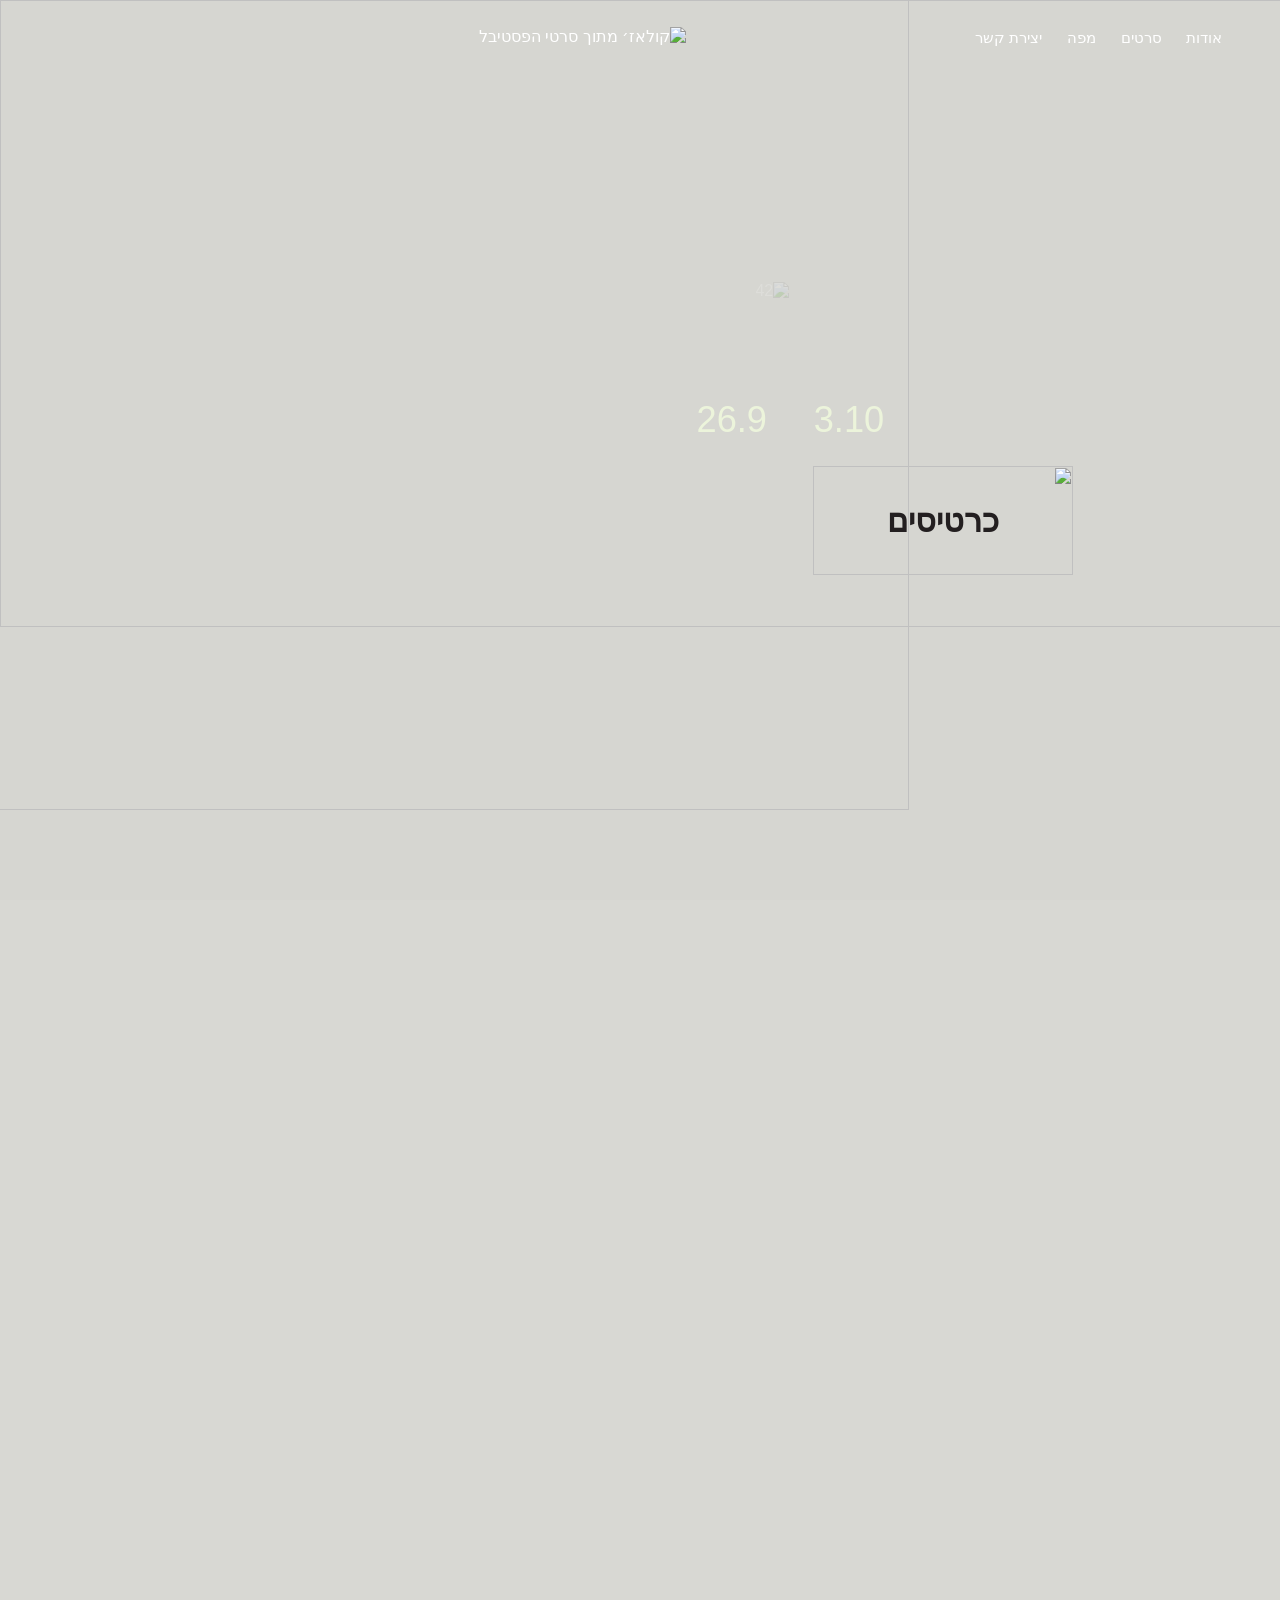
==== index.html @ 737dba03 "Add files via upload" ====
<!doctype html>
<html lang="he" dir="rtl">
  <head>
    <meta charset="UTF-8" />
    <meta name="viewport" content="width=device-width, initial-scale=1.0" />
    <meta name="description" content="פסטיבל הסרטים הבינלאומי חיפה" />
    <title>פסטיבל הסרטים הבינלאומי חיפה</title>
    <link rel="stylesheet" href="styles.css" />
  </head>
  <body>
    <main>
      <section class="hero" aria-label="פסטיבל הסרטים הבינלאומי חיפה">
        <div class="hero__canvas">
          <img class="hero__collage" src="assets/collage.png" alt="קולאז׳ מתוך סרטי הפסטיבל" />
          <img class="hero__paper" src="assets/paper-tear-grey.png" alt="" />
          <img class="hero__grey" src="assets/grey.png" alt="" />
          <img class="hero__grain" src="assets/torn-black.png" alt="" />

          <div class="story" data-scroll-story>
            <img class="story__tear" src="assets/side-texture.png" alt="" />
            <img class="story__tear story__tear--flipped" src="assets/side-texture.png" alt="" />
            <div class="story__copy">
              <p>
                פסטיבל הסרטים הבינלאומי בחיפה, שנוסד בשנת 1983, הוא הפסטיבל הראשון
                והגדול בישראל ואחד מאירועי התרבות המרכזיים בארץ, המתקים מדי שנה במהלך
                חג סוכות בעיר חיפה, במשך עשרה ימים מוקרנים מאות סרטים מחמשה אולמות
                מהבוקר ועד חצות, לצד הקרנות חוץ במוקדים שונים כמו סינמטק חיפה וגן האם
              </p>
              <p>
                הפסטיבל מושך כ־80,000 צופים באולמות ואלפים נוספים באירועים הפתוחים
                התוכנית האמנותית נבחרת בקפידה תוך דגש על איכות, גיוון ופלורליזם,
                כוללת סרטים זוכי פרסים מהעולם, לצד תחרויות, מפגשים מקצועיים וסדנאות
              </p>
            </div>

            <ul class="trailers__list" role="tablist">
              <li class="trailers__item trailers__item--active" data-movie="love" role="tab" aria-selected="true">
                Love | אהבה
              </li>
              <li class="trailers__item" data-movie="lurker" role="tab" aria-selected="false">
                Lurker | אורב
              </li>
              <li class="trailers__item" data-movie="choice" role="tab" aria-selected="false">
                No Other Choice | אין ברירה
              </li>
            </ul>
          </div>

          <div class="trailers__right" data-scroll-trailers-right>
            <div class="trailers__video-wrapper">
              <video class="trailers__video" autoplay loop muted playsinline src="assets/trailers/Love  Official US Trailer  Strand Releasing - Strand Releasing (1080p, h264).mp4"></video>
            </div>
            <div class="trailers__overlay">
              <!-- Future dates & theater metadata overlay will be added here -->
            </div>
          </div>

          <nav class="nav" aria-label="ניווט ראשי">
            <a href="#about">אודות</a>
            <a href="#films">סרטים</a>
            <a href="#map">מפה</a>
            <a href="#contact">יצירת קשר</a>
          </nav>

          <div class="festival-mark">
            <div class="festival-mark__header">
              <img
                class="festival-mark__logo"
                src="assets/logotype-animated000.gif"
                alt="Haifa International Film Festival"
              />
              <img
                class="festival-mark__42"
                src="assets/42.png"
                alt="42"
              />
              <div class="festival-mark__date" aria-label="26.9 עד 3.10">
                <span>26.9</span>
                <img src="assets/date-line.svg" alt="" />
                <span>3.10</span>
              </div>
            </div>
            <a class="tickets" href="#tickets" aria-label="לרכישת כרטיסים">
              <img class="tickets__shape tickets__shape--default" src="assets/ticket-shape.svg" alt="" />
              <img class="tickets__shape tickets__shape--hover" src="assets/ticket-hover.svg" alt="" />
              <span>כרטיסים</span>
            </a>
          </div>
        </div>
      </section>
    </main>
    <script src="script.js"></script>
  </body>
</html>
---- styles.css ----
@font-face {
  font-family: "Ploni";
  src: url("fonts/ploni/ploni-regular-aaa.otf") format("opentype");
  font-style: normal;
  font-weight: 400;
  font-display: swap;
}

@font-face {
  font-family: "Ploni";
  src: url("fonts/ploni/ploni-demibold-aaa.otf") format("opentype");
  font-style: normal;
  font-weight: 600;
  font-display: swap;
}

@font-face {
  font-family: "Index";
  src: url("fonts/index-demibold-aaa.otf") format("opentype");
  font-style: normal;
  font-weight: 600;
  font-display: swap;
}

:root {
  --ink: #101010;
  --cream: #ecf4db;
  --paper: #d8d8d3;
}

* {
  box-sizing: border-box;
}

html {
  scroll-behavior: smooth;
}

body {
  margin: 0;
  background: var(--paper);
  color: white;
  font-family: "Ploni", Arial, sans-serif;
}

a {
  color: inherit;
  text-decoration: none;
}

.hero {
  height: 340vh;
  position: relative;
}

.hero__canvas {
  position: sticky;
  top: 0;
  height: 100vh;
  min-height: 640px;
  overflow: hidden;
  background: #d6d6d1;
  isolation: isolate;
}

.hero__collage,
.hero__paper,
.hero__grey,
.hero__grain,
.story__tear {
  position: absolute;
  pointer-events: none;
  user-select: none;
}

.hero__collage {
  z-index: -5;
  width: min(54vw, 736px);
  height: min(54vw, 731px);
  object-fit: cover;
  left: -0.4vw;
  top: 3vh;
  transform: translate3d(
      calc(
        var(--tear-progress, 0) * -11vw +
          var(--settle-progress, 0) * -2vw +
          var(--mouse-x, 0) * -1.5vw
      ),
      calc(
        var(--tear-progress, 0) * 5.5vh +
          var(--settle-progress, 0) * 1vh +
          var(--mouse-y, 0) * -1.5vh
      ),
      0
    )
    rotate(calc(var(--tear-progress, 0) * -0.7deg))
    scale(
      calc(
        1 + var(--tear-progress, 0) * 0.045 -
          var(--settle-progress, 0) * 0.012
      )
    );
  transform-origin: 44% 50%;
  will-change: transform;
}

.hero__paper {
  z-index: -4;
  width: 100vw;
  height: 100vh;
  object-fit: cover;
  left: -29vw;
  top: -10vh;
  transform: translate3d(
      calc(
        var(--tear-progress, 0) * 11vw +
          var(--settle-progress, 0) * 2vw +
          var(--mouse-x, 0) * 1.0vw
      ),
      calc(
        var(--tear-progress, 0) * -4vh +
          var(--settle-progress, 0) * -0.6vh +
          var(--mouse-y, 0) * 1.0vh
      ),
      0
    )
    rotate(calc(var(--tear-progress, 0) * 0.35deg));
  transform-origin: 36% 48%;
  will-change: transform;
}

.hero__grey {
  z-index: 2;
  width: 112vw;
  height: 49vw;
  min-height: 68vh;
  object-fit: cover;
  inset: 0 auto auto 0;
  transform: translate3d(
    calc(var(--tear-progress, 0) * -6vw + var(--mouse-x, 0) * 0.6vw),
    calc(var(--tear-progress, 0) * -1.8vh + var(--mouse-y, 0) * 0.6vh),
    0
  );
  will-change: transform;
}

.hero__grain {
  z-index: 10;
  width: 106vw;
  height: 106vh;
  inset: -3vh -3vw;
  object-fit: cover;
  mix-blend-mode: multiply;
  transform: translate3d(
      calc(var(--tear-progress, 0) * 0.2vw + var(--mouse-x, 0) * -0.1vw),
      calc(var(--tear-progress, 0) * -0.3vh + var(--mouse-y, 0) * -0.1vh),
      0
    )
    scale(calc(1.012 + var(--tear-progress, 0) * 0.006));
  transform-origin: center;
  will-change: transform;
}

.story {
  --tear-progress: 0;
  --settle-progress: 0;
  --copy-progress: 0;
  --tear-extra-x: -18.5vw;
  position: absolute;
  inset: 0;
  z-index: 1;
  isolation: isolate;
  transform: translate3d(
      calc(
        var(--tear-progress) * -26vw +
          var(--settle-progress) * -4vw +
          var(--mouse-x, 0) * 0.4vw
      ),
      calc(
        var(--tear-progress) * 1.1vh -
          var(--settle-progress) * 0.55vh +
          var(--mouse-y, 0) * 0.4vh
      ),
      0
    )
    rotate(
      calc(
        var(--tear-progress) * -1.8deg +
          var(--settle-progress) * 1.2deg
      )
    )
    scale(
      calc(
        1 + var(--tear-progress) * 0.03 -
          var(--settle-progress) * 0.025
      )
    );
  transform-origin: 72% 48%;
  will-change: transform;
}

.story__tear {
  z-index: -1;
  width: 250vw;
  height: max(105vh, 1517px);
  object-fit: cover;
  object-position: left center;
  left: -92.22vw;
  top: -3vh;
  filter: drop-shadow(-10px 0px 15px rgba(0, 0, 0, 0.35));
  transform: translate3d(
    calc(
      var(--tear-progress, 0) * var(--tear-extra-x, 0vw) +
      var(--trailers-progress, 0) * -150vw
    ),
    0,
    0
  );
  will-change: transform;
}

.story__copy {
  position: absolute;
  width: min(28vw, 399px);
  top: 50%;
  right: 38vw;
  color: var(--cream);
  font-size: clamp(15px, 1.38vw, 20px);
  line-height: 1.48;
  text-align: right;
  text-wrap: pretty;
  opacity: var(--copy-progress, 0);
  filter: blur(calc((1 - var(--copy-progress, 0)) * 3px));
  transform: 
    translate3d(
      calc((1 - var(--copy-progress, 0)) * 15vw + var(--trailers-progress, 0) * -150vw),
      calc(-42% - var(--tear-progress, 0) * 1.1vh + var(--settle-progress, 0) * 0.55vh - var(--mouse-y, 0) * 0.4vh),
      0
    )
    rotate(calc(var(--tear-progress, 0) * 1.8deg - var(--settle-progress, 0) * 1.2deg))
    scale(calc(1 / (1 + var(--tear-progress, 0) * 0.03 - var(--settle-progress, 0) * 0.025)));
  will-change: transform, opacity, filter;
}

.story__copy p {
  margin: 0 0 1.1em;
}

.nav {
  position: absolute;
  z-index: 3;
  display: flex;
  gap: 1.55rem;
  top: 3.2vh;
  right: 4.5vw;
  font-size: clamp(14px, 1.2vw, 18px);
  font-weight: 400;
}

.nav a {
  position: relative;
  transition: color 220ms ease;
}

.nav a::after {
  content: "";
  position: absolute;
  right: 0;
  bottom: -0.25rem;
  width: 0;
  height: 1px;
  background: currentColor;
  transition: width 180ms ease;
}

.nav a:hover,
.nav a:focus-visible {
  color: #dbdc30;
}

.nav a:hover::after,
.nav a:focus-visible::after {
  width: 100%;
}

.festival-mark {
  position: absolute;
  z-index: 4;
  top: 263px;
  right: max(5.75vw, calc((100vw - 1440px) / 2 + 83px));
  width: min(41.21vw, 593.371px);
  opacity: calc(1 - var(--logo-progress, 0));
  filter: blur(calc(var(--logo-progress, 0) * 3px));
  transform: translate3d(
      calc(var(--logo-progress, 0) * -10vw),
      0,
      0
    );
  will-change: opacity, filter, transform;
}

.festival-mark__header {
  position: relative;
  width: 100%;
  height: 183.192px;
}

.festival-mark__logo {
  position: absolute;
  display: block;
  width: 129.32%;
  height: auto;
  aspect-ratio: 1361 / 596;
  left: -15.67%;
  top: -47.49%;
  clip-path: inset(0 0 0 29.5%);
}

.festival-mark__42 {
  position: absolute;
  display: block;
  width: 20.22%;
  aspect-ratio: 120 / 105;
  height: auto;
  left: 0.67%;
  top: 10.37%;
  z-index: 5;
  opacity: 0;
  will-change: opacity;
}

.festival-mark__date {
  position: absolute;
  top: 130px;
  left: 3.32%;
  width: 180.702px;
  height: 53.192px;
  display: flex;
  direction: ltr;
  align-items: center;
  justify-content: space-between;
  color: var(--cream);
  font-family: "Ploni", Arial, sans-serif;
  font-size: 36.216px;
  font-weight: 400;
  line-height: normal;
}

.festival-mark__date img {
  display: block;
  width: 46.779px;
  height: 4px;
  object-fit: fill;
}

.tickets {
  position: relative;
  width: 260px;
  height: 109px;
  margin: 20px auto 0;
  display: grid;
  place-items: center;
  color: #231f20;
  font-family: "Index", Arial, sans-serif;
  font-size: 32px;
  font-weight: 600;
  line-height: normal;
  overflow: hidden;
  transform-origin: 48% 55%;
  transition: transform 180ms cubic-bezier(0.2, 0.8, 0.2, 1);
}

.tickets__shape {
  position: absolute;
  width: 100%;
  height: 100%;
  inset: 0;
  transition: opacity 160ms ease;
}

.tickets__shape--hover {
  opacity: 0;
}

.tickets:hover .tickets__shape--default,
.tickets:focus-visible .tickets__shape--default {
  opacity: 0;
}

.tickets:hover .tickets__shape--hover,
.tickets:focus-visible .tickets__shape--hover {
  opacity: 1;
}

.tickets:hover,
.tickets:focus-visible {
  transform: translateY(-3px) rotate(-1.25deg) scale(1.025);
}

.tickets:active {
  transform: translateY(-1px) rotate(-0.45deg) scale(0.99);
}

.tickets span {
  position: relative;
  z-index: 1;
}

/* Movie Trailers Flipped Torn Paper Edge */
.story__tear--flipped {
  position: absolute;
  z-index: -1;
  width: 400vw;
  height: max(105vh, 1517px);
  object-fit: cover;
  object-position: left center;
  left: -101vw;
  top: -3vh;
  filter: drop-shadow(10px 0px 15px rgba(0, 0, 0, 0.35));
  transform: translate3d(
    calc((1 - var(--trailers-progress, 0)) * 52vw),
    0,
    0
  ) scaleX(-1);
  opacity: calc(clamp(0, var(--trailers-progress, 0) * 1000, 1));
  will-change: transform, opacity;
  pointer-events: none;
}

.trailers__list {
  position: absolute;
  top: 50%;
  left: 30vw;
  width: 50vw;
  list-style: none;
  margin: 0;
  padding: 0;
  display: flex;
  flex-direction: row;
  gap: 2.5rem;
  align-items: center;
  justify-content: center;
  z-index: 2;
  opacity: 0;
  pointer-events: none;
  transition: opacity 300ms ease;
  transform: translate3d(calc((1 - var(--trailers-progress, 0)) * 52vw), -50%, 0);
  will-change: transform, opacity;
}

.trailers__list--active {
  opacity: 1;
  pointer-events: auto;
}

.trailers__item {
  font-size: clamp(16px, 1.8vw, 24px);
  font-weight: 400;
  color: rgba(236, 244, 219, 0.4);
  cursor: pointer;
  transition: color 220ms ease, transform 220ms ease;
  white-space: nowrap;
}

.trailers__item:hover {
  color: #dbdc30;
  transform: translateY(-2px);
}

.trailers__item--active {
  color: #dbdc30;
  font-weight: 600;
  transform: translateY(-2px) scale(1.05);
}

/* Movie Trailers Right Panel (Video) */
.trailers__right {
  position: absolute;
  top: 0;
  right: 0;
  width: 50vw;
  height: 100vh;
  z-index: 0;
  background: #000;
  overflow: hidden;
  opacity: var(--trailers-progress, 0);
  will-change: opacity;
}

.trailers__video-wrapper {
  width: 100%;
  height: 100%;
  background: #000;
  position: relative;
  overflow: hidden;
}

.trailers__video {
  width: 100%;
  height: 135%;
  object-fit: cover;
  position: absolute;
  top: 50%;
  left: 50%;
  transform: translate(-50%, -50%);
  opacity: 0;
  transition: opacity 250ms ease;
}

.trailers__video--active {
  opacity: 1;
}

.trailers__overlay {
  position: absolute;
  inset: 0;
  pointer-events: none;
  z-index: 3;
}

@media (max-width: 800px) {
  .hero {
    height: 280vh;
  }

  .hero__collage {
    width: 88vw;
    height: 88vw;
    left: -23vw;
    top: 10vh;
  }

  .hero__paper {
    width: 165vw;
    left: -74vw;
  }

  .story {
    --tear-extra-x: -23.5vw;
    transform: translate3d(
        calc(
          var(--tear-progress) * -50vw +
            var(--settle-progress) * -5vw
        ),
        calc(
          var(--tear-progress) * 0.7vh -
            var(--settle-progress) * 0.3vh
        ),
        0
      )
      rotate(
        calc(
          var(--tear-progress) * -1.2deg +
            var(--settle-progress) * 0.8deg
        )
      )
      scale(
        calc(
          1 + var(--tear-progress) * 0.02 -
            var(--settle-progress) * 0.015
        )
      );
  }

  .story__tear {
    width: 310vw;
    left: -96vw;
    filter: drop-shadow(-10px 0px 15px rgba(0, 0, 0, 0.35));
  }

  .story__copy {
    width: 82vw;
    right: 10vw;
    top: 50%;
    font-size: 15px;
    line-height: 1.42;
    opacity: var(--copy-progress, 0);
    transform: 
      translate3d(
        calc((1 - var(--copy-progress, 0)) * 25vw + var(--trailers-progress, 0) * -150vw),
        calc(-40% - var(--tear-progress, 0) * 0.7vh + var(--settle-progress, 0) * 0.3vh),
        0
      )
      rotate(calc(var(--tear-progress, 0) * 1.2deg - var(--settle-progress, 0) * 0.8deg))
      scale(calc(1 / (1 + var(--tear-progress, 0) * 0.02 - var(--settle-progress, 0) * 0.015)));
  }

  .festival-mark {
    top: 22vh;
    right: 7vw;
    width: 86vw;
  }

  .festival-mark__header {
    height: calc(86vw * 0.30875);
  }


  .festival-mark__date {
    top: calc(86vw * 0.21908);
    width: calc(86vw * 0.30455);
    height: calc(86vw * 0.08964);
    font-size: calc(86vw * 0.06104);
  }

  .festival-mark__date img {
    width: calc(86vw * 0.07884);
  }

  .nav {
    width: 100%;
    right: 0;
    padding: 0 6vw;
    justify-content: space-between;
    gap: 0;
    font-size: 13px;
  }

  .tickets {
    width: 210px;
    height: 88px;
    font-size: 25px;
  }

  /* Movie Trailers Mobile Overrides */
  .trailers__list {
    left: 0;
    top: auto;
    bottom: 8vh;
    width: 100vw;
    gap: 1.5rem;
    flex-direction: row;
    align-items: center;
    justify-content: center;
    transform: none;
  }

  .trailers__item {
    font-size: 18px;
  }

  .trailers__right {
    width: 100vw;
    height: 60vh;
    top: 0;
    right: 0;
  }

  .story::after {
    content: "";
    position: absolute;
    bottom: 0;
    left: 0;
    width: 100%;
    height: 40vh;
    background: #101010;
    z-index: -2;
    opacity: var(--trailers-progress, 0);
    transition: opacity 300ms ease;
    pointer-events: none;
  }

  .story__tear--flipped {
    left: -101vw;
    width: 400vw;
    transform: translate3d(
      calc((1 - var(--trailers-progress, 0)) * 169vw - var(--trailers-progress, 0) * 200vw),
      0,
      0
    ) scaleX(-1);
  }
}

@media (prefers-reduced-motion: reduce) {
  html {
    scroll-behavior: auto;
  }

  .story {
    transform: none;
  }

  .hero__collage,
  .hero__paper,
  .hero__grey,
  .hero__grain,
  .story__copy,
  .tickets,
  .festival-mark {
    transform: none;
    filter: none;
  }
}
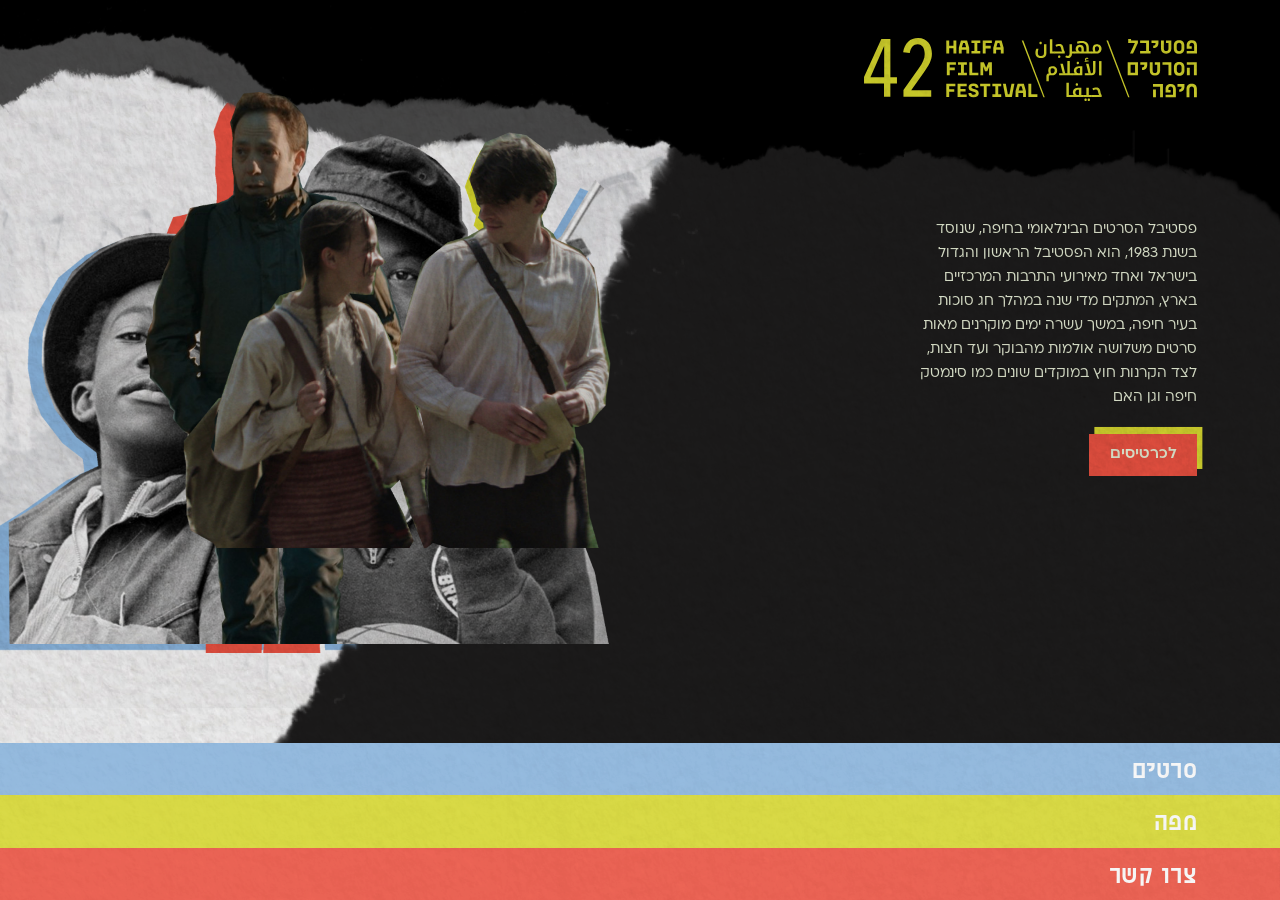
==== commit 3e477222: "Haifa Film Festival 42 — single-page festival site RTL Hebrew concept site built as live HTML text p" ====
--- a/index.html
+++ b/index.html
@@ -1,94 +1,197 @@
 <!doctype html>
 <html lang="he" dir="rtl">
-  <head>
-    <meta charset="UTF-8" />
-    <meta name="viewport" content="width=device-width, initial-scale=1.0" />
-    <meta name="description" content="פסטיבל הסרטים הבינלאומי חיפה" />
-    <title>פסטיבל הסרטים הבינלאומי חיפה</title>
-    <link rel="stylesheet" href="styles.css" />
-  </head>
-  <body>
-    <main>
-      <section class="hero" aria-label="פסטיבל הסרטים הבינלאומי חיפה">
-        <div class="hero__canvas">
-          <img class="hero__collage" src="assets/collage.png" alt="קולאז׳ מתוך סרטי הפסטיבל" />
-          <img class="hero__paper" src="assets/paper-tear-grey.png" alt="" />
-          <img class="hero__grey" src="assets/grey.png" alt="" />
-          <img class="hero__grain" src="assets/torn-black.png" alt="" />
+<head>
+  <meta charset="UTF-8" />
+  <meta name="viewport" content="width=device-width, initial-scale=1.0" />
+  <title>פסטיבל הסרטים הבינלאומי בחיפה ה־42</title>
+  <link rel="preconnect" href="https://fonts.googleapis.com" />
+  <link rel="preconnect" href="https://fonts.gstatic.com" crossorigin />
+  <link href="https://fonts.googleapis.com/css2?family=Heebo:wght@400;500;700;800;900&display=swap" rel="stylesheet" />
+  <link rel="stylesheet" href="./style.css" />
+</head>
+<body>
 
-          <div class="story" data-scroll-story>
-            <img class="story__tear" src="assets/side-texture.png" alt="" />
-            <img class="story__tear story__tear--flipped" src="assets/side-texture.png" alt="" />
-            <div class="story__copy">
-              <p>
-                פסטיבל הסרטים הבינלאומי בחיפה, שנוסד בשנת 1983, הוא הפסטיבל הראשון
-                והגדול בישראל ואחד מאירועי התרבות המרכזיים בארץ, המתקים מדי שנה במהלך
-                חג סוכות בעיר חיפה, במשך עשרה ימים מוקרנים מאות סרטים מחמשה אולמות
-                מהבוקר ועד חצות, לצד הקרנות חוץ במוקדים שונים כמו סינמטק חיפה וגן האם
-              </p>
-              <p>
-                הפסטיבל מושך כ־80,000 צופים באולמות ואלפים נוספים באירועים הפתוחים
-                התוכנית האמנותית נבחרת בקפידה תוך דגש על איכות, גיוון ופלורליזם,
-                כוללת סרטים זוכי פרסים מהעולם, לצד תחרויות, מפגשים מקצועיים וסדנאות
-              </p>
+<!-- ONE page · ONE hero · ONE accordion. The four Figma frames are the
+     states of this single page (closed / map / movies / contact). -->
+<div class="festival">
+
+  <!-- ══ SHARED HERO ════════════════════════════════════════════════ -->
+  <header class="hero">
+    <!-- artwork layers (separate image assets, positioned per Figma) -->
+    <div class="hero-photo hero-photo--one">
+      <img class="layer layer--hero-bg" src="./assets/hero%20photos/1/background.png" alt="" draggable="false" />
+      <span class="layer layer--hero-border layer--hero-border-blue" aria-hidden="true"></span>
+      <img class="layer layer--hero-p2" src="./assets/hero%20photos/1/person2.png" alt="" draggable="false" />
+      <img class="layer layer--hero-p1" src="./assets/hero%20photos/1/person1.png" alt="" draggable="false" />
+    </div>
+    <div class="hero-photo hero-photo--two">
+      <img class="layer layer--hero-bg" src="./assets/hero%20photos/2/background.png" alt="" draggable="false" />
+      <img class="layer layer--hero-border" src="./assets/hero%20photos/2/border.png" alt="" draggable="false" />
+      <img class="layer layer--hero-p1" src="./assets/hero%20photos/2/person.png" alt="" draggable="false" />
+    </div>
+    <div class="hero-photo hero-photo--three">
+      <img class="layer layer--hero-bg" src="./assets/hero%20photos/3/background.png" alt="" draggable="false" />
+      <img class="layer layer--hero-border" src="./assets/hero%20photos/3/border-boy.png" alt="" draggable="false" />
+      <img class="layer layer--hero-border" src="./assets/hero%20photos/3/border-girl.png" alt="" draggable="false" />
+      <img class="layer layer--hero-p2" src="./assets/hero%20photos/3/boy.png" alt="" draggable="false" />
+      <img class="layer layer--hero-p1" src="./assets/hero%20photos/3/girl.png" alt="" draggable="false" />
+    </div>
+    <img class="layer layer--side"    src="./new%20assets/hero-text-background.png"  alt="" draggable="false" />
+    <img class="layer layer--medium"  src="./new%20assets/hero-header-dark-grey.png" alt="" draggable="false" />
+    <img class="layer layer--grey"    src="./new%20assets/hero-header-grey.png"      alt="" draggable="false" />
+    <img class="layer layer--grey2"   src="./new%20assets/hero-header-grey.png"      alt="" draggable="false" />
+    <img class="layer layer--black"   src="./new%20assets/hero-header-black.png"     alt="" draggable="false" />
+    <img class="layer layer--texture" src="./assets/hero%20photos/1/texture.jpg" alt="" draggable="false" />
+
+    <!-- logo + festival dates (live text) -->
+    <div class="logo">
+      <img class="logo__mark" src="./img/SVG/logo_1.svg"
+           alt="פסטיבל הסרטים הבינלאומי בחיפה · مهرجان الأفلام · Haifa Film Festival" draggable="false" />
+      <p class="logo__dates"><span>26.9</span><i class="dash" aria-hidden="true"></i><span>3.10</span></p>
+    </div>
+
+    <!-- intro paragraph (live text) -->
+    <div class="intro" dir="rtl">
+      <p>פסטיבל הסרטים הבינלאומי בחיפה, שנוסד בשנת 1983, הוא הפסטיבל הראשון והגדול בישראל ואחד מאירועי התרבות המרכזיים בארץ, המתקים מדי שנה במהלך חג סוכות בעיר חיפה, במשך עשרה ימים מוקרנים מאות סרטים משלושה אולמות מהבוקר ועד חצות, לצד הקרנות חוץ במוקדים שונים כמו סינמטק חיפה וגן האם</p>
+      <button class="cform__send hero-ticket" type="button" data-open-section="contact">לכרטיסים</button>
+    </div>
+  </header>
+
+  <!-- ══ ACCORDION ══════════════════════════════════════════════════ -->
+  <div class="accordion">
+
+    <!-- ── Movies ──────────────────────────────────────────── -->
+    <section class="acc" data-section="movies">
+      <h2 class="acc__heading">
+        <button class="bar bar--movies" type="button" aria-expanded="false" aria-controls="panel-movies">סרטים</button>
+      </h2>
+      <div class="acc__panelwrap" id="panel-movies" role="region" aria-label="סרטים">
+        <div class="acc__panelinner">
+          <div class="stage stage--movies" data-movie="armand">
+            <!-- left-side video frame -->
+            <div class="movie__video-wrap">
+              <iframe class="movie-still" src="https://www.youtube.com/embed/xy_bOwqSX6w?autoplay=1&mute=1&controls=0&disablekb=1&fs=0&iv_load_policy=3&cc_load_policy=0&rel=0&playsinline=1&enablejsapi=1&modestbranding=1" title="Armand trailer" allow="autoplay; encrypted-media" referrerpolicy="strict-origin-when-cross-origin"></iframe>
+            </div>
+            <button class="sound-toggle is-muted" type="button" aria-label="הפעל קול" aria-pressed="false">
+              <svg viewBox="0 0 24 24" aria-hidden="true">
+                <path d="M4 9v6h4l5 4V5L8 9H4Z"></path>
+                <path d="M16 9.5c1.1 1.3 1.1 3.7 0 5"></path>
+                <path d="M18.5 7c2.1 2.8 2.1 7.2 0 10"></path>
+                <line class="sound-toggle__slash" x1="4" y1="4" x2="20" y2="20"></line>
+              </svg>
+            </button>
+            <!-- torn-paper black: solid left, organic torn right edge (panel-sized asset) -->
+            <img class="movie-paper" src="./new%20assets/hero-text-background.png" alt="" draggable="false" />
+
+            <!-- right-side content block -->
+            <div class="movie__content-wrap" dir="rtl">
+              <div class="movie__header">
+                <div class="movie__title-group">
+                  <p class="movie__title-he">ארמנד</p>
+                  <svg class="m-slash" viewBox="0 0 33.77 83.58" aria-hidden="true">
+                    <polygon fill="currentColor" points="0 0 31.89 83.58 33.77 83.58 2.05 0 0 0"></polygon>
+                  </svg>
+                  <p class="movie__title-en">ARMAND</p>
+                </div>
+                
+                <div class="movie__venue-group">
+                  <p class="movie__venue">מרכז קריגר</p>
+                  <p class="movie__date">28.9</p>
+                </div>
+              </div>
+
+              <p class="movie__credits">בימוי: הלפדן אולמן טונדל | נורבגיה 2026 | 117 דקות | נורבגית | תרגום לעברית ואנגלית</p>
+              
+              <div class="movie__synopsis">
+                <p>במהלך אחר צהריים חורפי אחד, בבית ספר ריק, נפגשות אימהותיהם של ארמנד וג'ון בני ה-6 בניסיון ללבן את העניינים אחרי תקרית שקרתה או לא קרתה בין שני הילדים. להפתעתה של המורה המתווכת האבודה, התקרית בין הילדים תתגמד אל מול הקרב בין שתי הנשים הנחושות להגן על ילדיהן. כשאין דרך לגלות מה באמת קרה, סודות ייחשפו, האשמות יוטחו, קווים אישיים ייחצו, ונדמה שכל האמצעים כשרים – עד שלא ברור מי בעצם רב עם מי.</p>
+              </div>
+
+              <!-- program titles row (live text) -->
+              <div class="titles-wrap">
+                <button class="titles-arrow titles-arrow--prev" type="button" aria-label="הסרטים הקודמים">‹</button>
+                <nav class="titles" aria-label="סרטים בתוכנית">
+                <button class="is-active" type="button" data-movie="armand" aria-current="true">ארמנד</button>
+                <button type="button" data-movie="ernest">ארנסט קול: לאבד ולמצוא</button>
+                <button type="button" data-movie="bang">באנג באנג</button>
+                <button type="button" data-movie="buddha">בודהה קופץ מעל לקיר</button>
+                <button type="button" data-movie="babylonia">בוקר טוב בבילוניה</button>
+              </nav>
+                <button class="titles-arrow titles-arrow--next" type="button" aria-label="הסרטים הבאים">›</button>
+              </div>
+            </div>
+          </div>
+        </div>
+      </div>
+    </section>
+
+    <!-- ── Map ─────────────────────────────────────────────── -->
+    <section class="acc" data-section="map">
+      <h2 class="acc__heading">
+        <button class="bar bar--map" type="button" aria-expanded="false" aria-controls="panel-map">מפה</button>
+      </h2>
+      <div class="acc__panelwrap" id="panel-map" role="region" aria-label="מפה">
+        <div class="acc__panelinner">
+          <div class="stage stage--map">
+            <!-- map + clickable venue dots (the active venue's dot is colored in the SVG) -->
+            <div class="map-wrap">
+              <img class="map-img" src="./assets/SVG/yellowmap.svg" alt="מפת מוקדי הפסטיבל בחיפה" draggable="false" />
+              <button class="map-dot map-dot--krieger" type="button" data-venue="krieger" aria-label="מרכז קריגר"></button>
+              <button class="map-dot map-dot--tikotin" type="button" data-venue="tikotin" aria-label="מוזיאון טיקוטין"></button>
+              <button class="map-dot map-dot--hecht"   type="button" data-venue="hecht"   aria-label="בית הכט"></button>
+            </div>
+            <div class="map-info" dir="rtl">
+              <h3 class="map-info__title">מרכז קריגר</h3>
+              <p class="map-info__address">אליהו חכים 6</p>
+              <p class="map-info__body">מרכז קריגר משמש כאחד מאולמות ההקרנה המרכזיים של פסטיבל הסרטים הבינלאומי בחיפה, המושך אליו עשרות אלפי צופים.</p>
             </div>
 
-            <ul class="trailers__list" role="tablist">
-              <li class="trailers__item trailers__item--active" data-movie="love" role="tab" aria-selected="true">
-                Love | אהבה
-              </li>
-              <li class="trailers__item" data-movie="lurker" role="tab" aria-selected="false">
-                Lurker | אורב
-              </li>
-              <li class="trailers__item" data-movie="choice" role="tab" aria-selected="false">
-                No Other Choice | אין ברירה
-              </li>
+            <!-- accessibility legend (live text + per-row icons, recolored to the active venue) -->
+            <ul class="legend" dir="rtl">
+              <li><span class="legend__txt">תחבורה ציבורית</span><img class="legend__ic" data-i="1" src="./img/legend-yellow-1.png" alt="" draggable="false" /></li>
+              <li><span class="legend__txt">נגיש לכיסאות גלגלים</span><img class="legend__ic" data-i="2" src="./img/legend-yellow-2.png" alt="" draggable="false" /></li>
+              <li><span class="legend__txt" id="legend-text-3">חניה זמינה בקרבת האולם</span><img class="legend__ic" data-i="3" src="./img/legend-yellow-3.png" alt="" draggable="false" /></li>
+              <li><span class="legend__txt" id="legend-text-4">בתי קפה במרחק הליכה קצר</span><img class="legend__ic" data-i="4" src="./img/legend-yellow-4.png" alt="" draggable="false" /></li>
             </ul>
           </div>
+        </div>
+      </div>
+    </section>
 
-          <div class="trailers__right" data-scroll-trailers-right>
-            <div class="trailers__video-wrapper">
-              <video class="trailers__video" autoplay loop muted playsinline src="assets/trailers/Love  Official US Trailer  Strand Releasing - Strand Releasing (1080p, h264).mp4"></video>
-            </div>
-            <div class="trailers__overlay">
-              <!-- Future dates & theater metadata overlay will be added here -->
+    <!-- ── Contact ─────────────────────────────────────────── -->
+    <section class="acc" data-section="contact">
+      <h2 class="acc__heading">
+        <button class="bar bar--contact" type="button" aria-expanded="false" aria-controls="panel-contact">צרו קשר</button>
+      </h2>
+      <div class="acc__panelwrap" id="panel-contact" role="region" aria-label="צרו קשר">
+        <div class="acc__panelinner">
+          <div class="stage stage--contact">
+
+            <!-- real contact form (live) -->
+            <form class="cform" dir="rtl" novalidate>
+              <textarea class="cform__msg" placeholder="...הודעה" aria-label="הודעה"></textarea>
+              <div class="cform__col">
+                <input class="cform__in" type="text"  placeholder="שם מלא*" aria-label="שם מלא" />
+                <input class="cform__in" type="tel"   placeholder="טלפון*"  aria-label="טלפון" />
+                <input class="cform__in" type="email" placeholder="אימייל*" aria-label="אימייל" />
+              </div>
+              <button class="cform__send" type="submit">שליחה</button>
+            </form>
+
+            <!-- sponsor logos (image) + contact details (live text) -->
+            <img class="sponsors" src="./img/sponsors.png" alt="שותפי הפסטיבל" draggable="false" />
+            <div class="cinfo" dir="ltr">
+              <span class="cinfo__item">*9300</span>
+              <a class="cinfo__item" href="mailto:tickets@haifaff.co.il">tickets@haifaff.co.il</a>
+              <a class="cinfo__item" href="mailto:info@haifaff.co.il">info@haifaff.co.il</a>
             </div>
           </div>
+        </div>
+      </div>
+    </section>
 
-          <nav class="nav" aria-label="ניווט ראשי">
-            <a href="#about">אודות</a>
-            <a href="#films">סרטים</a>
-            <a href="#map">מפה</a>
-            <a href="#contact">יצירת קשר</a>
-          </nav>
+  </div>
+</div>
 
-          <div class="festival-mark">
-            <div class="festival-mark__header">
-              <img
-                class="festival-mark__logo"
-                src="assets/logotype-animated000.gif"
-                alt="Haifa International Film Festival"
-              />
-              <img
-                class="festival-mark__42"
-                src="assets/42.png"
-                alt="42"
-              />
-              <div class="festival-mark__date" aria-label="26.9 עד 3.10">
-                <span>26.9</span>
-                <img src="assets/date-line.svg" alt="" />
-                <span>3.10</span>
-              </div>
-            </div>
-            <a class="tickets" href="#tickets" aria-label="לרכישת כרטיסים">
-              <img class="tickets__shape tickets__shape--default" src="assets/ticket-shape.svg" alt="" />
-              <img class="tickets__shape tickets__shape--hover" src="assets/ticket-hover.svg" alt="" />
-              <span>כרטיסים</span>
-            </a>
-          </div>
-        </div>
-      </section>
-    </main>
-    <script src="script.js"></script>
-  </body>
+<script src="./main.js"></script>
+</body>
 </html>
--- a/style.css
+++ b/style.css
@@ -0,0 +1,638 @@
+/* ════════════════════════════════════════════════════════════════════
+   Haifa Film Festival 42 — single page, accordion of map / movies / contact.
+   The design is a 1440px composition. Everything is sized in `cqw`
+   (1cqw = 1% of .festival width  ≈ 14.4 design-px at 1440), so the whole
+   page scales fluidly while keeping the exact Figma proportions.
+   ════════════════════════════════════════════════════════════════════ */
+
+/* ── Real festival typefaces (shipped in ./fonts) ────────────────────── */
+@font-face { font-family:"Index"; src:url("./fonts/index-light-aaa.otf")    format("opentype"); font-weight:300; font-display:swap; }
+@font-face { font-family:"Index"; src:url("./fonts/index-regular-aaa.otf")  format("opentype"); font-weight:400; font-display:swap; }
+@font-face { font-family:"Index"; src:url("./fonts/index-medium-aaa.otf")   format("opentype"); font-weight:500; font-display:swap; }
+@font-face { font-family:"Index"; src:url("./fonts/index-demibold-aaa.otf") format("opentype"); font-weight:600; font-display:swap; }
+@font-face { font-family:"Index"; src:url("./fonts/index-bold-aaa.otf")     format("opentype"); font-weight:700; font-display:swap; }
+
+@font-face { font-family:"Ploni"; src:url("./fonts/ploni/ploni-light-aaa.otf")    format("opentype"); font-weight:300; font-display:swap; }
+@font-face { font-family:"Ploni"; src:url("./fonts/ploni/ploni-regular-aaa.otf")  format("opentype"); font-weight:400; font-display:swap; }
+@font-face { font-family:"Ploni"; src:url("./fonts/ploni/ploni-medium-aaa.otf")   format("opentype"); font-weight:500; font-display:swap; }
+@font-face { font-family:"Ploni"; src:url("./fonts/ploni/ploni-demibold-aaa.otf") format("opentype"); font-weight:600; font-display:swap; }
+@font-face { font-family:"Ploni"; src:url("./fonts/ploni/ploni-bold-aaa.otf")     format("opentype"); font-weight:700; font-display:swap; }
+@font-face { font-family:"Ploni"; src:url("./fonts/ploni/ploni-black-aaa.otf")     format("opentype"); font-weight:900; font-display:swap; }
+
+:root {
+  --display: "Index", "Heebo", system-ui, sans-serif;
+  --text:    "Ploni", "Heebo", system-ui, sans-serif;
+  --yellow: #dbdc30;   /* map  */
+  --blue:   #8cb8e2;   /* movies */
+  --red:    #f05342;   /* contact */
+  --cream:  #ecf4db;
+  --ink:    #1d1c1a;   /* torn-paper black */
+  --hero-text-inset: 6.5cqw;
+}
+
+* { box-sizing: border-box; }
+
+html, body { margin: 0; background: var(--ink); }
+
+body {
+  font-family: var(--text);
+  -webkit-font-smoothing: antialiased;
+  color: var(--cream);
+}
+
+a { color: inherit; text-decoration: none; }
+
+.festival {
+  width: 100%;                     /* full-bleed: fills the viewport width */
+  margin: 0 auto;
+  background: var(--ink);
+  container-type: inline-size;     /* establishes the cqw reference */
+  overflow: hidden;
+
+  /* ── Closed-accordion metrics (drive the hero height so all 3 strips fit) ──
+     Bars are px-clamped so they stay close to the 110px design on wide screens
+     but get compact on narrower/shorter ones. --bar-overlap keeps the exact
+     current overlap:height ratio (2.6cqw / 7.68cqw ≈ 0.339) so the torn edges
+     interlock identically — the closed strip stack is just uniformly scaled. */
+  --bar-h: clamp(72px, 6.2cqw, 110px);
+  --bar-overlap: calc(var(--bar-h) * 0.339);
+  /* Each collapsed .acc is (bar-h - overlap) tall in the DOM (the panelwrap's
+     negative margin pulls the next section up), so the accordion container is
+     3 * (bar-h - overlap). Sizing the hero off THIS (not the visual bar3 bottom)
+     makes hero + accordion == 100svh exactly, so the red strip is flush to the
+     bottom edge with no leftover black band under it. */
+  --closed-accordion-h: calc((var(--bar-h) - var(--bar-overlap)) * 3);
+}
+
+/* Reusable SVG slash (real asset, recolored via currentColor) */
+.slash {
+  display: inline-block; flex: none;
+  aspect-ratio: 33.77 / 83.58; height: 1em;
+  background: currentColor;
+  -webkit-mask: url("./assets/SVG/slash2.svg") no-repeat center / contain;
+          mask: url("./assets/SVG/slash2.svg") no-repeat center / contain;
+}
+
+/* ── Shared hero ─────────────────────────────────────────────────────── */
+.hero {
+  --px: 0; --py: 0;                /* mouse parallax, set by main.js (range ≈ -0.5…0.5) */
+  position: relative;
+  width: 100%;
+  /* Fit hero + the 3 closed strips into the first screen: hero takes whatever
+     viewport height is left after the closed accordion, capped at the design
+     height on tall screens. Guarantees hero + closed bars <= 100svh, so all
+     three strips are visible on load without scrolling. The small px floor is
+     viewport-safe: it never overrides the calc on real screens (unlike the old
+     cqw floor, which grew with width and pushed the 3rd strip below the fold). */
+  height: calc(100svh - var(--closed-accordion-h));   /* design height: 761 / 14.4 */
+  min-height: 0;
+  background: #fff;
+  overflow: hidden;
+}
+
+.layer { position: absolute; pointer-events: none; max-width: none; }
+
+.hero-photo {
+  position: absolute;
+  inset: 0;
+  pointer-events: none;
+}
+.hero-photo > .layer { animation: hero-photo-one 18s ease-in-out infinite; }
+.hero-photo--two > .layer { animation-name: hero-photo-two; }
+.hero-photo--three > .layer { animation-name: hero-photo-three; }
+/* photo 3's characters are drawn smaller within their frame — scale each layer up to
+   match photos 1 & 2. Scaling the layers (not the group) keeps each layer's own
+   z-index global, so the characters still sit ABOVE the paper-tear overlays. */
+.hero-photo--three .layer--hero-bg     { transform: translate(calc(var(--px) * -0.5cqw), calc(var(--py) * -0.5cqw)) scale(1.6); transform-origin: 43% 28%; }
+.hero-photo--three .layer--hero-border { transform: translate(calc(var(--px) * -2.8cqw), calc(var(--py) * -2.8cqw)) scale(1.6); transform-origin: 43% 28%; }
+.hero-photo--three .layer--hero-p2     { transform: translate(calc(var(--px) * -1.2cqw), calc(var(--py) * -1.2cqw)) scale(1.6); transform-origin: 43% 28%; }
+.hero-photo--three .layer--hero-p1     { transform: translate(calc(var(--px) * -2.0cqw), calc(var(--py) * -2.0cqw)) scale(1.6); transform-origin: 43% 28%; }
+
+/* z-order back -> front: collage backgrounds, paper tears, characters, text, texture */
+.layer--hero-bg     { left: -3.2cqw;   top: -1.7cqw;   width: 57cqw;     z-index: 1; }
+.layer--hero-border { left: -0.2cqw;   top: 1cqw;      width: 50cqw;     z-index: 2; }
+.layer--hero-border-blue {
+  aspect-ratio: 1;
+  background: var(--blue);
+  -webkit-mask: url("./assets/hero photos/1/border.png") no-repeat center / contain;
+          mask: url("./assets/hero photos/1/border.png") no-repeat center / contain;
+}
+.layer--hero-p2     { left: 0.4cqw;    top: 0.3cqw;    width: 50cqw;     z-index: 7; }
+.layer--hero-p1     { left: 0.4cqw;    top: 0.3cqw;    width: 50cqw;     z-index: 7; }
+.layer--side    { left: -0.5cqw;   top: -18cqw;    width: 112cqw;    z-index: 6; }
+.layer--medium  { left: 0;         top: -2cqw;     width: 110cqw;    z-index: 3; }
+.layer--grey    { left: 0;         top: -1cqw;     width: 110cqw;    z-index: 4; }
+.layer--grey2   { left: 20cqw;     top: -1.5cqw;   width: 95cqw;     z-index: 5; }
+.layer--black   { left: 0;         top: -2cqw;     width: 110cqw;    z-index: 6; }
+.layer--texture {
+  left: 50%;
+  transform: translateX(-50%) translate(calc(var(--px) * -0.25cqw), calc(var(--py) * -0.25cqw));
+  top: -5.49cqw; width: 103.75cqw; height: calc(100% + 11cqw);
+  object-fit: cover;
+  mix-blend-mode: multiply; opacity: .9; z-index: 10;
+}
+
+/* ── Mouse parallax: each hero layer drifts a different amount (depth) ─── */
+.layer--hero-bg, .layer--hero-p2, .layer--hero-p1, .layer--hero-border, .layer--side, .layer--black, .layer--texture, .logo, .intro { will-change: transform; }
+.layer--hero-bg     { transform: translate(calc(var(--px) * -0.5cqw), calc(var(--py) * -0.5cqw)); }
+.layer--hero-p2     { transform: translate(calc(var(--px) * -1.2cqw), calc(var(--py) * -1.2cqw)); }
+.layer--hero-p1     { transform: translate(calc(var(--px) * -2.0cqw), calc(var(--py) * -2.0cqw)); }
+.layer--hero-border { transform: translate(calc(var(--px) * -2.8cqw), calc(var(--py) * -2.8cqw)); }
+.layer--side    { transform: translate(calc(var(--px) *  1.3cqw), calc(var(--py) *  0.9cqw)); }
+.layer--black   { transform: translate(calc(var(--px) *  0.6cqw), calc(var(--py) *  0.4cqw)); }
+/* .logo / .intro keep their own transform below; parallax is appended there */
+/* three-way crossfade: each photo holds ~1/3 of the cycle, fades between */
+@keyframes hero-photo-one {
+  0%, 28% { opacity: 1; }
+  33%, 94% { opacity: 0; }
+  100% { opacity: 1; }
+}
+@keyframes hero-photo-two {
+  0%, 28% { opacity: 0; }
+  33%, 61% { opacity: 1; }
+  66%, 100% { opacity: 0; }
+}
+@keyframes hero-photo-three {
+  0%, 61% { opacity: 0; }
+  66%, 94% { opacity: 1; }
+  100% { opacity: 0; }
+}
+
+.logo {
+  position: absolute; z-index: 9;
+  right: var(--hero-text-inset); top: 3cqw; width: 26cqw;
+  display: flex; flex-direction: column; align-items: flex-end; direction: ltr;
+  transform: translate(calc(var(--px) * 0.7cqw), calc(var(--py) * 0.5cqw));
+}
+.logo__mark { width: 100%; height: auto; display: block; }
+.logo__dates {
+  display: none;   /* date removed from hero */
+  margin: .4cqw 0 0; direction: ltr; align-self: flex-start;
+  align-items: center; gap: .8cqw;
+  color: #fff; font-size: 1.3cqw; font-weight: 400; letter-spacing: .02em;
+}
+.logo__dates .dash { width: 1.7cqw; height: .1cqw; background: var(--yellow); }
+
+.intro {
+  position: absolute; z-index: 9;
+  right: var(--hero-text-inset); top: 17cqw; width: 22.5cqw;
+  color: var(--cream); text-align: right; font-size: 16px; line-height: 1.5;
+  transform: translate(calc(var(--px) * 0.55cqw), calc(var(--py) * 0.4cqw));
+}
+.intro p { margin: 0 0 1.1cqw; }
+
+/* ── Accordion bars ──────────────────────────────────────────────────── */
+.accordion { width: 100%; }
+.acc { margin: 0; position: relative; }
+.acc + .acc { margin-top: 0; }
+.acc:nth-child(1) { z-index: 1; }
+.acc:nth-child(2) { z-index: 2; }
+.acc:nth-child(3) { z-index: 3; }
+.acc__heading { margin: 0; }
+
+.bar {
+  display: flex; align-items: center; justify-content: flex-start;
+  width: 100%; height: var(--bar-h);       /* px-clamped ~110px design; compact on small screens */
+  border: 0; margin: 0;
+  padding-right: var(--hero-text-inset);
+  /* optical-center the label: the top two strips are overlapped by the strip
+     below, so their visible band is (bar-h - overlap). Raising the text by
+     ~overlap/2 centers it in that visible band instead of the geometric box. */
+  line-height: 1; padding-bottom: calc(var(--bar-overlap) * 0.9);
+  font-family: var(--display); font-size: 1.886cqw; font-weight: 600; letter-spacing: .01em;
+  color: #fff; text-align: right; cursor: pointer; appearance: none;
+  transition: filter .15s ease;
+  position: relative;
+  z-index: 10;
+  overflow: visible;
+  -webkit-mask-image: url("data:image/svg+xml;utf8,<svg id='Layer_2' data-name='Layer 2' xmlns='http://www.w3.org/2000/svg' viewBox='0 0 1439.8 110.63' preserveAspectRatio='none'><path fill='%238cb7e1' d='M0,96.51L.03,0h1439.75s.03,89.33.03,89.33c-1.16-.36-2.33.12-3.28,1.34-.91,1.41-2.16,2.21-3.31,2.41-1.71.21-3.41-.37-4.85-1.83-3.9,0-6.91-1.65-10.29-3.54-3.2,3.14-7.47,3.35-10.45.58-3.25-1.16-6.35-1.88-8.96.94l-2.88-2.81c-1.48-.09-3,.43-4.95,1.04-2.56-2.66-5.88-3.47-8.43-.71l-12.66.24c-2.5,2.39-5.29,3.9-8.94,3.97-2.3,1.94-4.82,3.48-7.99,3.15-4.53-.28-8.07,2.43-8.95,6.82-2.13.3-3.6.08-5.46-1.01-4.42,1.96-9.2,2.47-14.07,1.74-2.26-2.54-5.16-3.63-8.8-2.17-3.73-3.04-7.96-3.93-12.76-4.24-2.21-2.04-4.89-2.75-8.02-2.06-3.94-3.79-9.12-6.31-13.99-3.23-4.26-.34-7.91,1.43-10.63,4.32-1.96,2.65-5.51,2.57-7.71-.06-3.49.92-6.42-.44-9.08-3.23-3,1.6-5.86,2.75-9.2,2.77-2.51-3.81-7.75-4.41-11.2-1.64l-3.31-2.29c-3.23,1.62-6.5.77-8.48-2.38-4.25-1.28-8.73-.33-12.38,2.75-3.37-2.65-6.85-3.54-10.96-1.65-3.06-1.26-6.21-1.29-8.16,1.76-3.18-1.43-6.01-.84-9.05.58-3.27,2.38-7.24,2.34-10.63-.4-6.68-.84-13.76-.98-20.26,1.35-4.57,2.41-9.34,3.24-14.51,2.38-2.1,2.21-4.78,3.34-7.56,1.86-3.56.45-6.42-.96-9.6-2.32-2.26-1.6-4.59-2.04-7.35-.56-4.27-3.82-8.28-7.5-13.73-9.26-1.73-1.76-3.93-2.27-6.11-1.53-1.89.63-3.46,2.6-4.55,5.36-3.27-.43-6.23-.5-9.44.38-3.06-.79-5.8-1.22-9.18-.92-1.69-3.03-4.07-4.85-7.41-5.59-1.72-1.31-3.63-1.73-5.82-1.54-1.35.3-2.59,2.03-3.79,3.99l-12.57-1.1c-2.65,1.5-5.28,1.23-7.99.26-2.37,1.39-4.83,1.94-7.43,1-6.11.72-10.98,4.09-16.01,8.27-4.13-2.12-8.2-2.21-12.08.14-3.72,1.97-7.42,3.16-11.77,2.42-3.67-.15-6.92.81-9.28,3.61l-5.08.84c-2.92,2.09-6.11,3.01-9.69,3.26-3.25.35-5.92,1.84-7.12,4.91-.62,1.09-1.42,1.84-2.39,2.1-.85-.11-1.91-.41-2.98-1.63-4.38,1.78-8.94,2.8-13.81,2.34l-4.71-3.7c-3.43.98-6.58.78-9.08-1.76-3.36-.39-6.5-.97-9.52-2.23-3.34-3.13-7.36-4.45-11.86-3.97-2.22-2.28-5.09-2.3-7.8-1.19-5.17-.09-9.69,2.13-12.76,6.21-2.14,1.71-5.3,1.52-6.91-1.38-3.3.54-6.19-.36-9.13-2.81-2.65,1.27-4.89,2.48-7.93,2.57-2.89-2.14-6.08-3.21-9.75-3.18-1.89,1.59-4.21,1.39-5.61-1.07-3.59,1.7-7.08,1.02-9.17-2.6-4.29-.43-8.48.47-12.07,2.9l-6.43-3.4c-2.43.96-4.83,1.6-7.32.72-2.68-2.31-5.75-3.44-9.34-3.5-.38,3.93-1.82,6.99-4.99,9.08-3.87,5.37-10.65,6.88-16.77,5.23-5.27.85-10.28-.6-15.63-1.66-4.06,1.8-8.14,2-11.94-1.02-3.44,1.29-6.8,1.59-9.84,0-6.18.24-12.39-1.9-17.38-6.32-2.8-1.32-5.46-1.65-7.73.67-2.95.37-5.53-.5-7.88-2.2-5.43-1.96-11.04-1.81-16.83-1.91-2.75-2.74-6.11-1.9-8.39,1.03-3.59.77-7,1.57-9.92,4.28-5.49-1.2-10.33,1-12.36,6.29-1.94.69-3.68.34-5.64-.68-4.37,2.65-9.29,2.71-14.15,1.46-2.31-2.56-5.34-3.09-8.79-1.98-4.23-2.69-8.75-3.86-13.62-4.59-3.16-3.65-7.36-5.02-12.07-4.86-6.97-3.43-14.96-.08-19.96,5.32-2.25,1.58-5.03,1.31-7.07-.61-3.32-.31-6.29-1.14-9.29-2.87l-9.03,2.11c-2.58-3.77-7.97-4.72-11.59-1.43-2.13-2.58-4.4-2.87-7.33-1.27-3.96-5.34-10.63-5.84-15.51-1.28-2.58-.39-4.73-2.16-7.46-3.33-3.77,1.98-7.38,1.4-10.39-1.31-6.54-1.79-12.52-4.14-18.38-6.73-.73-1.54-2.26-2.54-3.86-2.46-2.06-.71-4.43-.51-4.5,1.85.09.22.04.72-.05.98-3.82,2.04-6.52,5.78-9.55,9.43-2.22.48-4.17,1.58-4.36,3.51-1.88.47-3.98.2-6.08-1.03-2.68-.42-4.71.99-6.48,2.26-.51-.02-1.02.02-1.6.18-.56.19-1.03.81-1.01,1.57l-1.7.15c-2.44,1.6-5.2,1.14-7.82.09l.22-10.08c.7-.42.71-1.27.61-1.56-.99-.8-1.87-.53-2.5-.44-.6.44-.71,1.18-.63,1.78-5.19-1.46-10.68.85-15.77,3.26-5.72,1.88-11.03,4.12-16.81,2.14-4.56,2.44-9.44,2.01-14.22,1.27-3.41-.08-6.08,1.12-7.01,4.51l-7.06,3.43c-3.41-.13-5.97-1.89-8.37-4.27-6.06.1-11.57-.84-17.87-2.18-3.18-.95-5.54-4.24-8.52-6.11-3.24-1.86-6.54-1.67-10.06-.41-3.95-3.92-8.58-5.94-13.8-5.31-2.08,5.56-8.28,6.9-13.48,4.83-4.12.2-7.83-.33-11.24-2.66-3.3-.31-6.19-1.33-9.05-2.89-2.13-1.13-4.33-1.31-6.76-.16-3.52-1.84-6.77-3.37-10.89-4.2-3.12,2.84-6.66,4.69-10.72,6.26-1.81,3.5-5.06,5.43-9.09,4.78-5.06,1.48-10.01,1.2-15.1-.24l-5.64,1.13c-2.88-1.78-5.79-2.12-9.29-2.2-.59-2.19-1.52-4.15-2.82-4.63-2.16-.52-4.14,0-5.76,1.74-3.73.23-7.2-.03-10.66,2.24-3.7-3.84-8.68-4.58-13.88-3.86-3.21.92-6.13.59-8.6-1.8l-10.06-.67c-3.49-2.18-7.24-3.15-11.35-3.81l-43.69.11c-2.76,2.27-5.92,2.44-9.29,1.61-2.71,1.04-5.24,1.12-7.98.17-2.74.98-5.28,1.29-7.95.55l-14.23,2.34c-4.5,1.71-7.84,3.85-9.8,8.53-6.66,1.67-13.73,1.02-20.03-2.15-5.16,1.96-10.36,2.13-16.01,1.98-3.91-.85-7.05.41-9.37,3.66-4.11.66-7.95.48-11.59-.25Z'/></svg>");
+  -webkit-mask-size: 100% 100%;
+  -webkit-mask-position: center;
+  -webkit-mask-repeat: no-repeat;
+  mask-image: url("data:image/svg+xml;utf8,<svg id='Layer_2' data-name='Layer 2' xmlns='http://www.w3.org/2000/svg' viewBox='0 0 1439.8 110.63' preserveAspectRatio='none'><path fill='%238cb7e1' d='M0,96.51L.03,0h1439.75s.03,89.33.03,89.33c-1.16-.36-2.33.12-3.28,1.34-.91,1.41-2.16,2.21-3.31,2.41-1.71.21-3.41-.37-4.85-1.83-3.9,0-6.91-1.65-10.29-3.54-3.2,3.14-7.47,3.35-10.45.58-3.25-1.16-6.35-1.88-8.96.94l-2.88-2.81c-1.48-.09-3,.43-4.95,1.04-2.56-2.66-5.88-3.47-8.43-.71l-12.66.24c-2.5,2.39-5.29,3.9-8.94,3.97-2.3,1.94-4.82,3.48-7.99,3.15-4.53-.28-8.07,2.43-8.95,6.82-2.13.3-3.6.08-5.46-1.01-4.42,1.96-9.2,2.47-14.07,1.74-2.26-2.54-5.16-3.63-8.8-2.17-3.73-3.04-7.96-3.93-12.76-4.24-2.21-2.04-4.89-2.75-8.02-2.06-3.94-3.79-9.12-6.31-13.99-3.23-4.26-.34-7.91,1.43-10.63,4.32-1.96,2.65-5.51,2.57-7.71-.06-3.49.92-6.42-.44-9.08-3.23-3,1.6-5.86,2.75-9.2,2.77-2.51-3.81-7.75-4.41-11.2-1.64l-3.31-2.29c-3.23,1.62-6.5.77-8.48-2.38-4.25-1.28-8.73-.33-12.38,2.75-3.37-2.65-6.85-3.54-10.96-1.65-3.06-1.26-6.21-1.29-8.16,1.76-3.18-1.43-6.01-.84-9.05.58-3.27,2.38-7.24,2.34-10.63-.4-6.68-.84-13.76-.98-20.26,1.35-4.57,2.41-9.34,3.24-14.51,2.38-2.1,2.21-4.78,3.34-7.56,1.86-3.56.45-6.42-.96-9.6-2.32-2.26-1.6-4.59-2.04-7.35-.56-4.27-3.82-8.28-7.5-13.73-9.26-1.73-1.76-3.93-2.27-6.11-1.53-1.89.63-3.46,2.6-4.55,5.36-3.27-.43-6.23-.5-9.44.38-3.06-.79-5.8-1.22-9.18-.92-1.69-3.03-4.07-4.85-7.41-5.59-1.72-1.31-3.63-1.73-5.82-1.54-1.35.3-2.59,2.03-3.79,3.99l-12.57-1.1c-2.65,1.5-5.28,1.23-7.99.26-2.37,1.39-4.83,1.94-7.43,1-6.11.72-10.98,4.09-16.01,8.27-4.13-2.12-8.2-2.21-12.08.14-3.72,1.97-7.42,3.16-11.77,2.42-3.67-.15-6.92.81-9.28,3.61l-5.08.84c-2.92,2.09-6.11,3.01-9.69,3.26-3.25.35-5.92,1.84-7.12,4.91-.62,1.09-1.42,1.84-2.39,2.1-.85-.11-1.91-.41-2.98-1.63-4.38,1.78-8.94,2.8-13.81,2.34l-4.71-3.7c-3.43.98-6.58.78-9.08-1.76-3.36-.39-6.5-.97-9.52-2.23-3.34-3.13-7.36-4.45-11.86-3.97-2.22-2.28-5.09-2.3-7.8-1.19-5.17-.09-9.69,2.13-12.76,6.21-2.14,1.71-5.3,1.52-6.91-1.38-3.3.54-6.19-.36-9.13-2.81-2.65,1.27-4.89,2.48-7.93,2.57-2.89-2.14-6.08-3.21-9.75-3.18-1.89,1.59-4.21,1.39-5.61-1.07-3.59,1.7-7.08,1.02-9.17-2.6-4.29-.43-8.48.47-12.07,2.9l-6.43-3.4c-2.43.96-4.83,1.6-7.32.72-2.68-2.31-5.75-3.44-9.34-3.5-.38,3.93-1.82,6.99-4.99,9.08-3.87,5.37-10.65,6.88-16.77,5.23-5.27.85-10.28-.6-15.63-1.66-4.06,1.8-8.14,2-11.94-1.02-3.44,1.29-6.8,1.59-9.84,0-6.18.24-12.39-1.9-17.38-6.32-2.8-1.32-5.46-1.65-7.73.67-2.95.37-5.53-.5-7.88-2.2-5.43-1.96-11.04-1.81-16.83-1.91-2.75-2.74-6.11-1.9-8.39,1.03-3.59.77-7,1.57-9.92,4.28-5.49-1.2-10.33,1-12.36,6.29-1.94.69-3.68.34-5.64-.68-4.37,2.65-9.29,2.71-14.15,1.46-2.31-2.56-5.34-3.09-8.79-1.98-4.23-2.69-8.75-3.86-13.62-4.59-3.16-3.65-7.36-5.02-12.07-4.86-6.97-3.43-14.96-.08-19.96,5.32-2.25,1.58-5.03,1.31-7.07-.61-3.32-.31-6.29-1.14-9.29-2.87l-9.03,2.11c-2.58-3.77-7.97-4.72-11.59-1.43-2.13-2.58-4.4-2.87-7.33-1.27-3.96-5.34-10.63-5.84-15.51-1.28-2.58-.39-4.73-2.16-7.46-3.33-3.77,1.98-7.38,1.4-10.39-1.31-6.54-1.79-12.52-4.14-18.38-6.73-.73-1.54-2.26-2.54-3.86-2.46-2.06-.71-4.43-.51-4.5,1.85.09.22.04.72-.05.98-3.82,2.04-6.52,5.78-9.55,9.43-2.22.48-4.17,1.58-4.36,3.51-1.88.47-3.98.2-6.08-1.03-2.68-.42-4.71.99-6.48,2.26-.51-.02-1.02.02-1.6.18-.56.19-1.03.81-1.01,1.57l-1.7.15c-2.44,1.6-5.2,1.14-7.82.09l.22-10.08c.7-.42.71-1.27.61-1.56-.99-.8-1.87-.53-2.5-.44-.6.44-.71,1.18-.63,1.78-5.19-1.46-10.68.85-15.77,3.26-5.72,1.88-11.03,4.12-16.81,2.14-4.56,2.44-9.44,2.01-14.22,1.27-3.41-.08-6.08,1.12-7.01,4.51l-7.06,3.43c-3.41-.13-5.97-1.89-8.37-4.27-6.06.1-11.57-.84-17.87-2.18-3.18-.95-5.54-4.24-8.52-6.11-3.24-1.86-6.54-1.67-10.06-.41-3.95-3.92-8.58-5.94-13.8-5.31-2.08,5.56-8.28,6.9-13.48,4.83-4.12.2-7.83-.33-11.24-2.66-3.3-.31-6.19-1.33-9.05-2.89-2.13-1.13-4.33-1.31-6.76-.16-3.52-1.84-6.77-3.37-10.89-4.2-3.12,2.84-6.66,4.69-10.72,6.26-1.81,3.5-5.06,5.43-9.09,4.78-5.06,1.48-10.01,1.2-15.1-.24l-5.64,1.13c-2.88-1.78-5.79-2.12-9.29-2.2-.59-2.19-1.52-4.15-2.82-4.63-2.16-.52-4.14,0-5.76,1.74-3.73.23-7.2-.03-10.66,2.24-3.7-3.84-8.68-4.58-13.88-3.86-3.21.92-6.13.59-8.6-1.8l-10.06-.67c-3.49-2.18-7.24-3.15-11.35-3.81l-43.69.11c-2.76,2.27-5.92,2.44-9.29,1.61-2.71,1.04-5.24,1.12-7.98.17-2.74.98-5.28,1.29-7.95.55l-14.23,2.34c-4.5,1.71-7.84,3.85-9.8,8.53-6.66,1.67-13.73,1.02-20.03-2.15-5.16,1.96-10.36,2.13-16.01,1.98-3.91-.85-7.05.41-9.37,3.66-4.11.66-7.95.48-11.59-.25Z'/></svg>");
+  mask-size: 100% 100%;
+  mask-position: center;
+  mask-repeat: no-repeat;
+}
+.bar:hover  { filter: brightness(1.04); }
+.bar:active { filter: brightness(.96); }
+.bar:focus-visible { outline: .2cqw solid #fff; outline-offset: -.45cqw; }
+
+.bar--map     { background: var(--yellow); }
+.bar--movies  { background: var(--blue); }
+.bar--contact { background: var(--red); }
+/* same subtle paper texture on the accordion bars (clipped to their torn shape by the bar's mask) */
+.bar::before,
+.bar::after {
+  content: "";
+  position: absolute;
+  inset: 0;
+  background: url("./assets/hero photos/1/texture.jpg") center / cover no-repeat;
+  pointer-events: none;
+  z-index: 1;
+}
+.bar::before { mix-blend-mode: screen;   opacity: .12; }
+.bar::after  { mix-blend-mode: multiply; opacity: .3; }
+
+/* ── Expand / collapse (0fr → 1fr; layout works without the animation) ── */
+.acc__panelwrap { margin-top: calc(var(--bar-overlap) * -1); display: grid; grid-template-rows: 0fr; transition: grid-template-rows .4s cubic-bezier(.4,0,.2,1); }
+.acc.is-open .acc__panelwrap { grid-template-rows: 1fr; }
+.acc__panelinner { overflow: hidden; min-height: 0; }
+
+.stage { position: relative; width: 100%; isolation: isolate; }
+.stage > * { position: absolute; }
+.stage > *:not(.movie-paper) { margin-top: 1.8cqw; }
+/* subtle paper texture over every section (the hero has its own, stronger one).
+   Two blends so the grain reads on both light and dark areas: multiply shows the
+   texture's darks over light content, screen shows its lights over dark content. */
+.stage::before,
+.stage::after {
+  content: "";
+  position: absolute;
+  inset: 0;
+  background: url("./assets/hero photos/1/texture.jpg") center / cover no-repeat;
+  pointer-events: none;
+  z-index: 30;
+}
+.stage::before { mix-blend-mode: screen;   opacity: .12; }
+.stage::after  { mix-blend-mode: multiply; opacity: .3; }
+
+/* ── Map panel (1440 × 655) ──────────────────────────────────────────── */
+.stage--map { height: 45.49cqw; background: var(--ink); overflow: hidden; }
+.stage--map > * { margin-top: 0; }
+.map-wrap { left: 2.1cqw; top: .35cqw; width: 46.6cqw; z-index: 1; }
+.map-img  { display: block; width: 100%; height: auto; }
+
+/* clickable venue dots overlaid on the map (the colored dot itself lives in the SVG) */
+.map-dot {
+  position: absolute; transform: translate(-50%, -50%);
+  width: 6.0cqw; height: 6.0cqw; border-radius: 50%;
+  border: 0; background: transparent; padding: 0; cursor: pointer;
+  z-index: 4; -webkit-tap-highlight-color: transparent;
+}
+/* hover / focus preview: a filled dot in the venue's colour that grows a touch */
+.map-dot::before {
+  content: "";
+  position: absolute;
+  left: 50%;
+  top: 50%;
+  width: 2.6cqw;
+  height: 2.6cqw;
+  border-radius: 50%;
+  background: var(--dot-color);
+  transform: translate(-50%, -50%) scale(.8);
+  opacity: 0;
+  transition: transform .18s ease, opacity .18s ease;
+  pointer-events: none;
+}
+/* only the un-selected dots get the hover preview (the active dot is already coloured) */
+.map-dot:not([aria-pressed="true"]):hover::before,
+.map-dot:not([aria-pressed="true"]):focus-visible::before {
+  transform: translate(-50%, -50%) scale(1.15);
+  opacity: 1;
+}
+.map-dot:focus-visible { outline: .2cqw solid var(--ink); outline-offset: .1cqw; }
+.map-dot--krieger { left: 46.5%; top: 24.2%; --dot-color: #dbdc2d; }
+.map-dot--tikotin { left: 82.5%; top: 64.9%; --dot-color: #8cb8e2; }
+.map-dot--hecht   { left: 84.3%; top: 85.5%; --dot-color: #f05342; }
+
+.map-info {
+  right: 5.83cqw;
+  top: 4.1cqw;
+  width: 19.86cqw;
+  z-index: 2;
+  color: var(--cream);
+  text-align: right;
+}
+.map-info__title {
+  margin: 0 0 .18cqw;
+  color: var(--map-title-color, var(--yellow));
+  font-family: var(--display);
+  font-weight: 700;
+  font-size: 1.886cqw;
+  line-height: 1.18;
+}
+.map-info__address {
+  margin: 0 0 1.08cqw;
+  color: var(--cream);
+  font-family: var(--text);
+  font-weight: 600;
+  font-size: 16px;
+  line-height: 1.5;
+}
+.map-info__body {
+  margin: 0;
+  color: var(--cream);
+  font-family: var(--text);
+  font-weight: 300;
+  font-size: 16px;
+  line-height: 1.5;
+}
+.legend {
+  right: 5.83cqw; top: 30.5cqw; width: 15.9cqw;
+  list-style: none; margin: 0; padding: 0; z-index: 2; color: var(--cream);
+  white-space: nowrap;
+  display: flex;
+  flex-direction: column;
+  row-gap: .483cqw;
+}
+.legend li { position: relative; width: 100%; height: 1.936cqw; } /* icon on the right of the text */
+.legend__txt { position: absolute; right: 2.586cqw; top: 50%; transform: translateY(-50%); direction: rtl; text-align: right; font-size: 16px; line-height: 1.25; white-space: nowrap; }
+.legend__ic { position: absolute; right: 0; top: 50%; width: 1.936cqw; height: 1.936cqw; transform: translateY(-50%); }
+
+/* ── Movies panel (1440 × 655) ───────────────────────────────────────── */
+.stage--movies { height: 46.39cqw;  background: #211f1f; }
+.movie__video-wrap {
+  position: absolute;
+  top: 0;
+  left: 0;
+  width: 67.2cqw;
+  height: 100%;
+  overflow: hidden;
+  z-index: 1;
+  margin-top: 0 !important;
+}
+/* Trailer in the 67.2 × 46.39cqw frame. Two separate things cause black bands
+   here, and the sizing has to beat both:
+
+   1. The iframe must stay exactly 16:9, or YouTube pillar/letterboxes the player
+      itself. Hence height is always derived from width as w * 9/16.
+   2. Most of these trailers are scope (wider than 16:9 — see --trailer-ratio,
+      measured per film), so YouTube letterboxes the picture INSIDE the 16:9
+      player. The picture is then only w / ratio tall, and the leftover is black.
+      So the width is driven by the film's own ratio: at w = 46.39 * ratio the
+      picture is exactly frame-height, and ×1.04 gives margin.
+
+   The max() floor keeps ~1.42× overscan for near-16:9 films, so YouTube's chrome
+   (title bar top, control bar + logo bottom) stays outside the frame. For scope
+   films that chrome sits in the letterbox bars, which are already cropped.
+   Never set height independently of width, and never shrink this to "fit". */
+.movie-still {
+  /* NB: the 1.778 fallback lives in var(), not as a declaration here — declaring
+     it on this element would shadow the per-film value set on .stage--movies. */
+  --trailer-w: max(95.66cqw, calc(46.39cqw * var(--trailer-ratio, 1.778) * 1.04));
+  position: absolute;
+  top: 50%;
+  left: 50%;
+  width: var(--trailer-w);
+  height: calc(var(--trailer-w) * 9 / 16);
+  border: 0;
+  display: block;
+  transform: translate(-50%, -50%);
+  pointer-events: none;
+}
+.movie-paper  { right: -16cqw; top: -18cqw; width: 112cqw; height: auto; z-index: 2; pointer-events: none; }
+.sound-toggle {
+  position: absolute;
+  left: 3.1cqw;
+  bottom: 3.2cqw;
+  width: 2.7cqw;
+  height: 2.7cqw;
+  z-index: 4;
+  margin-top: 0 !important;
+  padding: .42cqw;
+  border: .12cqw solid rgba(236,244,219,.8);
+  border-radius: 50%;
+  background: rgba(29,28,26,.58);
+  color: var(--cream);
+  cursor: pointer;
+}
+.sound-toggle svg { width: 100%; height: 100%; display: block; }
+.sound-toggle path, .sound-toggle line { fill: none; stroke: currentColor; stroke-width: 1.8; stroke-linecap: round; stroke-linejoin: round; }
+.sound-toggle path:first-child { fill: currentColor; stroke: none; }
+.sound-toggle:not(.is-muted) .sound-toggle__slash { opacity: 0; }
+
+.movie__content-wrap {
+  position: absolute;
+  top: 6.9cqw;
+  right: var(--hero-text-inset);
+  width: 30.4cqw;
+  height: 36.7cqw;
+  z-index: 3;
+  margin-top: 0 !important;
+  display: flex;
+  flex-direction: column;
+  align-items: flex-end;
+  color: var(--cream);
+}
+
+.movie__header {
+  position: static;
+  width: 100%;
+  height: auto;
+  display: flex;
+  flex-direction: column;
+  align-items: flex-end;
+  gap: 1.5cqw;
+}
+
+.movie__title-group, .movie__venue-group {
+  display: flex;
+  align-items: flex-end;
+  justify-content: flex-start;
+  width: 100%;
+  gap: .85cqw;
+  direction: rtl;
+  text-align: right;
+}
+
+/* The .85cqw gap on .movie__title-group is the only spacing: same on both
+   sides of the slash, and the same for 1-line and 2-line titles. */
+.m-slash {
+  height: 3.5cqw; width: 1.45cqw; flex: none; display: block;
+  margin: 0;
+  color: var(--movie-venue-color, var(--yellow));
+}
+
+.movie__venue-group .movie__venue, .movie__venue-group .movie__date { transform: none; }
+.movie__title-group .movie__title-he, .movie__title-group .movie__title-en {
+  transform: translateY(0.3cqw);
+}
+
+.movie__title-he, .movie__title-en, .movie__venue, .movie__date { margin: 0; }
+.movie__title-he, .movie__title-en {
+  color: var(--cream); font-family: var(--display); font-weight: 600; font-size: 1.886cqw; line-height: 1;
+  white-space: nowrap;
+  min-width: 0;
+}
+.movie__title-he { text-align: right; }
+.movie__title-en { text-align: left; direction: ltr; }
+
+.movie__content-wrap.is-compact-title .movie__title-he {
+  white-space: nowrap;
+  width: auto;
+  text-align: right;
+}
+.movie__content-wrap.is-compact-title .movie__title-en {
+  white-space: nowrap;
+  width: auto;
+  text-align: left;
+}
+
+.movie__title-group {
+  width: max-content;
+  align-self: flex-start;
+  flex-shrink: 0;
+  align-items: flex-end;
+}
+
+
+.movie__venue {
+  color: var(--movie-venue-color, var(--yellow)); font-family: var(--display); font-weight: 700; font-size: 1.42cqw; line-height: 1.18; text-align: right;
+}
+.movie__date {
+  color: var(--cream); font-family: var(--text); font-weight: 400; font-size: 1.42cqw; line-height: 1.18;
+}
+
+.movie__credits {
+  position: static;
+  width: 34cqw;
+  align-self: flex-start;
+  white-space: nowrap;
+  margin: 1.5cqw 0 0;
+  color: var(--cream); font-size: 16px; line-height: 1.5; text-align: right; font-weight: 500;
+}
+.movie__content-wrap.is-compact-meta .movie__credits {
+  width: 32cqw;
+  white-space: normal;
+}
+.movie__synopsis {
+  position: static;
+  width: 32cqw;
+  align-self: flex-start;
+  height: auto;
+  max-height: 11.8cqw;
+  margin: .8cqw 0 0;
+  color: var(--cream); font-size: 16px; line-height: 1.5; text-align: right; font-weight: 300; opacity: .95;
+  overflow: hidden;
+  text-wrap: pretty;
+}
+.movie__synopsis p { margin: 0 0 1.0cqw; }
+.movie__synopsis p:last-child { margin-bottom: 0; }
+
+.titles-wrap {
+  width: 100%;
+  margin-top: auto;
+  padding-top: 1.2cqw;
+  display: flex;
+  align-items: center;
+  gap: .55cqw;
+  direction: ltr;
+}
+.titles {
+  position: static;
+  min-width: 0;
+  flex: 1;
+  display: flex;
+  flex-wrap: nowrap;
+  justify-content: flex-start;
+  overflow-x: auto;
+  overflow-y: hidden;
+  scroll-behavior: smooth;
+  scrollbar-width: none;
+  direction: rtl;
+  font-family: var(--display);
+  font-size: 0.97cqw;
+  line-height: 1.28;
+  color: var(--cream);
+  font-weight: 400;
+  white-space: nowrap;
+}
+.titles::-webkit-scrollbar { display: none; }
+.titles button {
+  flex: none;
+  padding: 0;
+  border: 0;
+  background: transparent;
+  color: inherit;
+  font: inherit;
+  cursor: pointer;
+  white-space: nowrap;
+}
+.titles button + button::before {
+  content: "\\";
+  display: inline-block;
+  margin: 0 .75cqw;
+  color: var(--cream);
+  font-weight: 400;
+}
+.titles-arrow {
+  flex: none;
+  width: 1.3cqw;
+  height: 1.3cqw;
+  border: 0;
+  padding: 0;
+  background: transparent;
+  color: var(--cream);
+  font-family: var(--display);
+  font-size: 1.2cqw;
+  line-height: 1;
+  cursor: pointer;
+}
+.titles button:not(.is-active):hover, .titles-arrow:hover { opacity: .82; }
+.titles button.has-movie:not(.is-active):hover,
+.titles button.has-movie.is-active { color: var(--movie-menu-color); }
+.titles button:focus-visible, .titles-arrow:focus-visible { outline: .12cqw solid var(--cream); outline-offset: .25cqw; }
+.titles .is-active { font-weight: 800; }
+/* ── Contact panel (1440 × 593) ──────────────────────────────────────── */
+.stage--contact { height: 42.98cqw; background: var(--ink); }
+
+.cform { left: 14.44cqw; top: 5.6cqw; width: 71.81cqw; z-index: 2; direction: ltr; /* message left, info right */
+         display: grid; grid-template-columns: 42.3cqw 27.1cqw; gap: 1.74cqw; align-items: start; }
+.cform__msg {
+  grid-column: 1; grid-row: 1;
+  height: 19.58cqw; resize: none; padding: 1.1cqw 1.3cqw;
+  background: var(--cream); border: 0; border-radius: 0;
+  box-shadow: -.62cqw .7cqw 0 var(--yellow);
+  font-family: inherit; font-size: 1.25cqw; color: var(--ink); text-align: right;
+}
+.cform__col { grid-column: 2; grid-row: 1; display: flex; flex-direction: column; gap: 1.67cqw; }
+.cform__in {
+  height: 5.42cqw; padding: 0 1.3cqw;
+  background: var(--cream); border: 0; border-radius: 0;
+  box-shadow: .42cqw -.55cqw 0 var(--yellow);
+  font-family: inherit; font-size: 1.25cqw; color: var(--ink); text-align: right;
+}
+.cform__in::placeholder, .cform__msg::placeholder { color: var(--ink); opacity: 1; }
+.cform__send {
+  grid-column: 1; grid-row: 2; justify-self: start; margin-top: .3cqw;
+  width: 8.4cqw; height: 3.25cqw; border: 0; border-radius: 0; cursor: pointer;
+  background: var(--red); color: var(--cream);
+  box-shadow: .42cqw -.55cqw 0 var(--yellow);
+  font-family: var(--text); font-weight: 600; font-size: 1.35cqw;
+  transition: filter .15s ease;
+}
+.cform__send:hover { filter: brightness(1.05); }
+.hero-ticket { margin-top: .8cqw; }
+
+.sponsors { left: 3.19cqw; top: 36.38cqw; width: 22cqw; z-index: 2; }
+
+/* contact details on one line, slash-separated (matches the movies menu) */
+.cinfo {
+  left: 69cqw; top: 36.5cqw; z-index: 2;
+  color: var(--cream); direction: ltr;
+  white-space: nowrap; font-size: 1.25cqw;
+}
+.cinfo__item { color: inherit; opacity: .95; text-decoration: none; }
+.cinfo__item + .cinfo__item::before {
+  content: "\\";
+  margin: 0 .75cqw;
+  opacity: .7;
+  font-weight: 400;
+}
+
+@media (prefers-reduced-motion: reduce) { .acc__panelwrap { transition: none; } }
+
+/* Short desktop heights: once the hero has shrunk to fit the strips, gently
+   refit the intro (nudge up + slightly smaller) so it never runs under the top
+   strip. Only kicks in on genuinely short viewports; the stated targets
+   (1440×900, 1366×768, 1920×1080) clear the bars without needing this. */
+@media (min-width: 900px) and (max-height: 820px) {
+  .intro { top: 16cqw; line-height: 1.42; }   /* keep 16px; nudge up only */
+  .logo  { top: 2.5cqw; }
+  /* lift the left collage a touch more so more of the figures show above the fold */
+  .layer--hero-bg,
+  .layer--hero-p2,
+  .layer--hero-p1,
+  .layer--hero-border { top: 0cqw; }
+}
